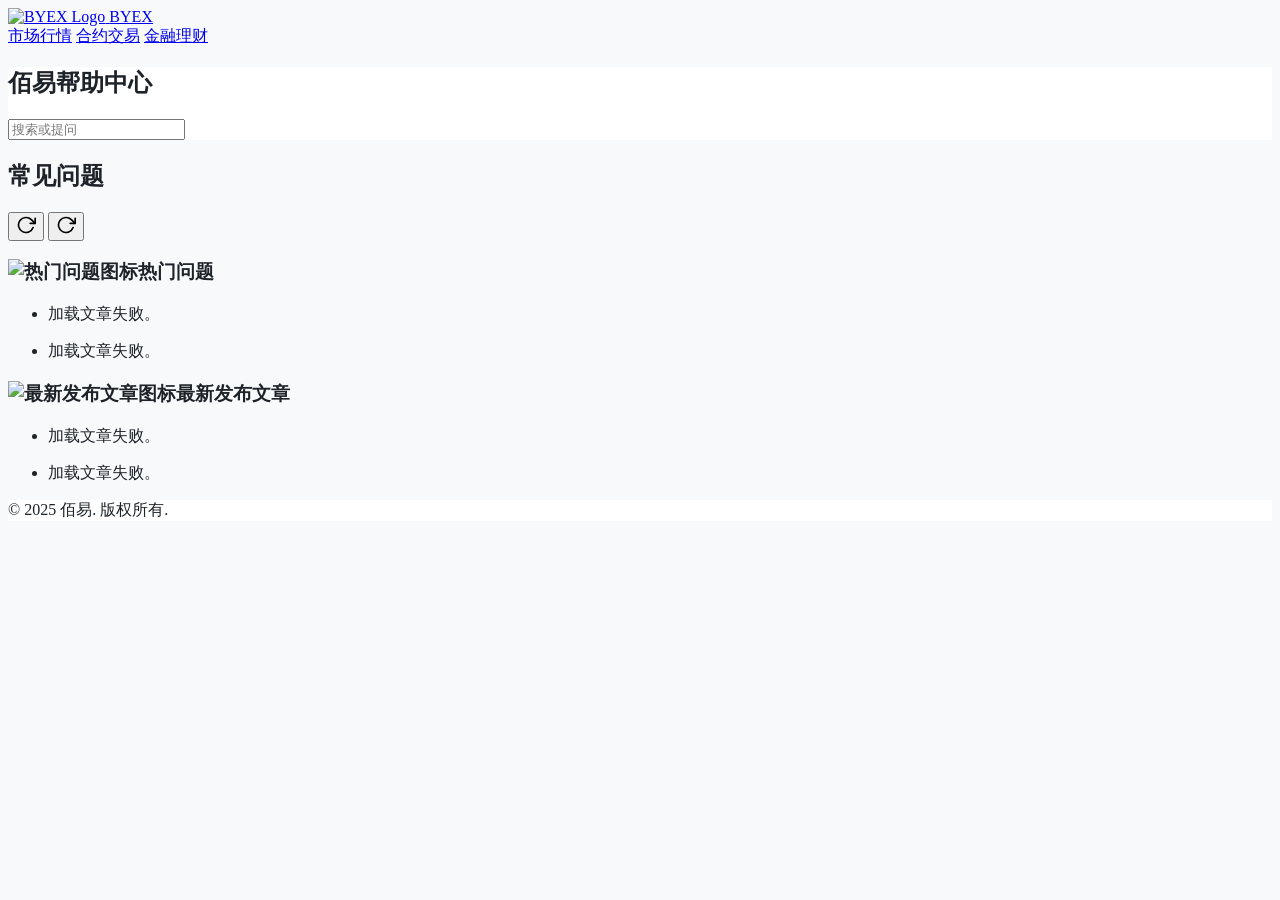
==== hbs/index.html @ b708539f "Create HBS help center preview with language adapter and theme Co-authored-by: sokdana2233 <sokdana2" ====
<!DOCTYPE html>
<html lang="zh-CN">
<head>
    <meta charset="UTF-8">
    <meta name="viewport" content="width=device-width, initial-scale=1.0">
    <title>佰易帮助中心 - HBS 预览</title>
    <script src="https://cdn.tailwindcss.com"></script>
    <link rel="preconnect" href="https://fonts.googleapis.com">
    <link rel="preconnect" href="https://fonts.gstatic.com" crossorigin>
    <link href="https://fonts.googleapis.com/css2?family=Inter:wght@400;500;600;700&family=Noto+Sans+SC:wght@400;500;700&display=swap" rel="stylesheet">
    <link rel="stylesheet" href="../style.css">
    <link rel="stylesheet" href="./theme.css">
</head>
<body class="font-sans bg-gray-50 text-gray-900">
    <!-- Header (HBS-like) -->
    <header class="zd-header bg-white border-b border-gray-200">
        <div class="container mx-auto px-4 sm:px-6 lg:px-8 h-16 flex items-center justify-between">
            <a href="/" class="flex items-center space-x-2">
                <img class="h-8 w-auto" src="https://i.ibb.co/vCv92HS7/byexlogo.png" alt="BYEX Logo"/>
                <span class="sr-only">BYEX</span>
            </a>
            <nav class="hidden md:flex items-center space-x-6">
                <a class="text-sm text-gray-700" href="#" data-translate-key="nav_market">市场行情</a>
                <a class="text-sm text-gray-700" href="#" data-translate-key="nav_futures">合约交易</a>
                <a class="text-sm text-gray-700" href="#" data-translate-key="nav_finance">金融理财</a>
            </nav>
        </div>
    </header>

    <main role="main">
        <!-- Hero Search (HBS-like) -->
        <section class="zd-hero bg-white">
            <div class="container mx-auto px-4 sm:px-6 lg:px-8 py-10 sm:py-16 text-center">
                <h1 class="text-3xl sm:text-4xl font-bold mb-4" data-translate-key="header_title">佰易帮助中心</h1>
                <div class="max-w-2xl mx-auto">
                    <div class="relative">
                        <input id="header-search" type="search" class="w-full p-4 pl-4 bg-white border-2 border-gray-200 rounded-lg" placeholder="搜索或提问"/>
                    </div>
                </div>
            </div>
        </section>

        <!-- FAQ blocks (HBS-like categories) -->
        <section class="container mx-auto px-4 sm:px-6 lg:px-8 py-8">
            <div class="flex items-center justify-between mb-4">
                <h2 class="text-xl sm:text-2xl font-bold" data-translate-key="faq_title">常见问题</h2>
                <div class="flex items-center space-x-3">
                    <button id="refresh-popular" class="refresh-button text-gray-500" aria-label="Refresh popular">
                        <svg xmlns="http://www.w3.org/2000/svg" width="20" height="20" viewBox="0 0 24 24" fill="none" stroke="currentColor" stroke-width="2" stroke-linecap="round" stroke-linejoin="round"><polyline points="23 4 23 10 17 10"></polyline><path d="M20.49 15a9 9 0 1 1-2.12-9.36L23 10"></path></svg>
                    </button>
                    <button id="refresh-latest" class="refresh-button text-gray-500" aria-label="Refresh latest">
                        <svg xmlns="http://www.w3.org/2000/svg" width="20" height="20" viewBox="0 0 24 24" fill="none" stroke="currentColor" stroke-width="2" stroke-linecap="round" stroke-linejoin="round"><polyline points="23 4 23 10 17 10"></polyline><path d="M20.49 15a9 9 0 1 1-2.12-9.36L23 10"></path></svg>
                    </button>
                </div>
            </div>

            <div class="grid grid-cols-1 lg:grid-cols-2 gap-6">
                <div class="bg-white p-6 rounded-lg border border-gray-200">
                    <h3 class="font-bold text-lg mb-4 flex items-center"><img src="https://i.ibb.co/sdFGh0cF/flame.png" alt="热门问题图标" class="w-6 h-6 mr-2"><span data-translate-key="faq_popular">热门问题</span></h3>
                    <ul id="zendesk-popular-list-desktop" class="space-y-4"><li></li></ul>
                    <div class="lg:hidden mt-4"><ul id="zendesk-popular-list-mobile" class="space-y-3"><li></li></ul></div>
                </div>
                <div class="bg-white p-6 rounded-lg border border-gray-200">
                    <h3 class="font-bold text-lg mb-4 flex items-center"><img src="https://i.ibb.co/k6VtcZYb/lightbulb-on.png" alt="最新发布文章图标" class="w-6 h-6 mr-2"><span data-translate-key="faq_latest">最新发布文章</span></h3>
                    <ul id="zendesk-latest-list-desktop" class="space-y-4"><li></li></ul>
                    <div id="zendesk-latest-list-mobile-container" class="lg:hidden mt-4"><ul class="space-y-3"><li></li></ul></div>
                </div>
            </div>
        </section>
    </main>

    <!-- Footer (HBS-like) -->
    <footer class="zd-footer bg-white border-t border-gray-200">
        <div class="container mx-auto px-4 sm:px-6 lg:px-8 py-8">
            <p class="text-sm text-gray-500" data-translate-key="footer_copyright">© 2025 佰易. 版权所有.</p>
        </div>
    </footer>

    <!-- Scripts: load translations first, then main + zendesk api + adapter -->
    <script>
        window.translations = {};
        window.languages = [
            { code: 'zh-CN', name: '简体中文' },
            { code: 'en-US', name: 'English' }
        ];
    </script>
    <script src="../translation.js"></script>
    <script src="../main.js"></script>
    <script src="../zendesk-api.js"></script>
    <script src="./adapter.js"></script>
</body>
</html>
---- style.css ----
/* Custom Tailwind Config */
tailwind.config = {
    theme: {
        extend: {
            colors: {
                'brand': '#00cfb6',
                'brand-light': '#e6f9f7',
                'brand-dark': '#00a692',
            },
            fontFamily: {
                sans: ['Inter', 'Noto Sans SC', 'sans-serif'],
            },
        }
    }
}

/* Global Styles */
body {
    background-color: #f8f9fa;
    color: #1e2329;
}

a:not(.brand-text):not(.info-card):hover {
    color: #00cfb6;
}

input[type="search"]:focus {
    border-color: #00cfb6;
    box-shadow: 0 0 0 2px rgba(0, 207, 182, 0.2);
    outline: none;
}

/* Brand Color Styles */
.brand-text { color: #00cfb6; }
.brand-bg { background-color: #00cfb6; }
.brand-border { border-color: #00cfb6; }
.brand-hover:hover { color: #00a692; }
.brand-icon-bg { background-color: #e6f9f7; }

/* Card Styles */
.info-card {
    transition: transform 0.2s ease-in-out, box-shadow 0.2s ease-in-out, background-color 0.3s ease, border-color 0.3s ease;
    position: relative;
}

@media (min-width: 1024px) {
    .info-card:hover {
        transform: translateY(-4px);
        z-index: 10;
        background-color: #ffffff;
    }
}

/* Swiper Pagination Styles */
.swiper-pagination-bullet {
    width: 12px;
    height: 4px;
    border-radius: 2px;
    background-color: #e5e7eb;
    opacity: 1;
    transition: background-color 0.3s ease;
}
.swiper-pagination-bullet-active {
    background-color: #374151;
}

/* Custom Swiper Navigation */
.swiper-button-prev,
.swiper-button-next {
    position: static;
    width: 20px;
    height: 20px;
    margin: 0;
}
.swiper-button-prev::after,
.swiper-button-next::after {
    display: none;
}


/* Accordion Styles */
.accordion-content { max-height: 0; overflow: hidden; transition: max-height 0.3s ease-out; }
.accordion-button svg.chevron-icon { transition: transform 0.3s ease; }
.accordion-button.open svg.chevron-icon { transform: rotate(180deg); }
.accordion-button.open .plus-icon { transform: rotate(45deg); }

/* Dropdown Menu Animation */
.dropdown-menu {
    opacity: 0;
    transform: translateY(10px);
    transition: opacity 0.2s ease-out, transform 0.2s ease-out;
    visibility: hidden;
    pointer-events: none;
}
.group:hover .dropdown-menu, .dropdown-menu.open {
    opacity: 1;
    transform: translateY(0);
    visibility: visible;
    pointer-events: auto;
}
.dropdown-arrow {
    transition: transform 0.2s ease-out;
}
.group:hover .dropdown-arrow {
    transform: rotate(180deg);
}

/* Logo Toggle */
.light-logo { display: block; }
.dark-logo { display: none; }

/* Mobile submenu transition */
.mobile-submenu {
    max-height: 0;
    overflow: hidden;
    transition: max-height 0.3s ease-out;
}

/* --- NEW: Mobile Menu Overlay Styles --- */
.top-nav {
    position: relative; /* Positioning context for the mobile menu */
}
#mobile-menu {
    position: absolute;
    top: 100%; /* Position right below the nav bar */
    left: 0;
    right: 0;
    z-index: 40;
    background-color: white;
    border-bottom: 1px solid #e5e7eb;
    transition: transform 0.3s ease-out, opacity 0.3s ease-out;
    transform: translateY(-10px);
    opacity: 0;
    visibility: hidden;
}
#mobile-menu.open {
    transform: translateY(0);
    opacity: 1;
    visibility: visible;
}


/* Language Modal Styles */
.language-item.active {
    border-color: #00cfb6;
    background-color: #e6f9f7;
}

.refresh-button {
    transition: transform 0.3s ease;
}
.refresh-button:hover {
    transform: rotate(90deg);
}

/* Widget Styles (from original HTML) */
.widget-font { font-family: 'Inter', sans-serif; }
.modal-backdrop { background-color: rgba(0, 0, 0, 0.7); }
.service-btn { background-color: #ffffff; border: 1px solid #e5e7eb; transition: background-color 0.2s, transform 0.2s; }
.service-btn:hover { background-color: #f9fafb; transform: translateY(-2px); }
.faq-nav-item.active { color: #000000; }
#faq-scroll-content::-webkit-scrollbar, #faq-nav::-webkit-scrollbar { width: 6px; height: 4px; }
#faq-scroll-content::-webkit-scrollbar-track, #faq-nav::-webkit-scrollbar-track { background: #f1f1f1; }
#faq-scroll-content::-webkit-scrollbar-thumb, #faq-nav::-webkit-scrollbar-thumb { background-color: #bdbdbd; border-radius: 20px; }
#faq-scroll-content::-webkit-scrollbar-thumb:hover, #faq-nav::-webkit-scrollbar-thumb:hover { background-color: #888; }
@keyframes pulse-subtle {
    0% { box-shadow: 0 0 0 0 rgba(20, 184, 166, 0.5); }
    70% { box-shadow: 0 0 0 12px rgba(20, 184, 166, 0); }
    100% { box-shadow: 0 0 0 0 rgba(20, 184, 166, 0); }
}
#open-support-btn { animation: pulse-subtle 2.5s infinite; }
#announcement-ticker a { position: absolute; width: 100%; height: 100%; display: flex; align-items: center; opacity: 0; transition: opacity 0.5s ease-in-out, transform 0.5s ease-in-out; transform: translateY(100%); white-space: nowrap; overflow: hidden; text-overflow: ellipsis; font-size: 0.875rem; color: #374151; }
#announcement-ticker a:hover { color: #0d9488; }
#announcement-ticker a.active { opacity: 1; transform: translateY(0); }
#new-announcement-toast { max-height: 0; padding-top: 0; padding-bottom: 0; opacity: 0; overflow: hidden; }
#new-announcement-toast.show { max-height: 100px; padding-top: 0.75rem; padding-bottom: 0.75rem; opacity: 1; }
---- hbs/theme.css ----
/* HBS theme bridge: minimal overrides to mimic Zendesk Guide look */

:root {
    --brand: #00cfb6;
    --brand-contrast: #00a692;
}

.zd-header .active,
.zd-footer a:hover,
.zd-hero a:hover {
    color: var(--brand-contrast);
}

.zd-hero {
    background: #ffffff;
}

.zd-footer {
    background: #ffffff;
}

/* Match list spacing and typography closer to Guide */
#zendesk-popular-list-desktop li a,
#zendesk-latest-list-desktop li a,
#zendesk-popular-list-mobile li a,
#zendesk-latest-list-mobile-container li a {
    color: #111827;
}
#zendesk-popular-list-desktop li a:hover,
#zendesk-latest-list-desktop li a:hover,
#zendesk-popular-list-mobile li a:hover,
#zendesk-latest-list-mobile-container li a:hover {
    color: var(--brand-contrast);
}

.refresh-button { transition: transform .2s ease; }
.refresh-button:hover { transform: rotate(90deg); }
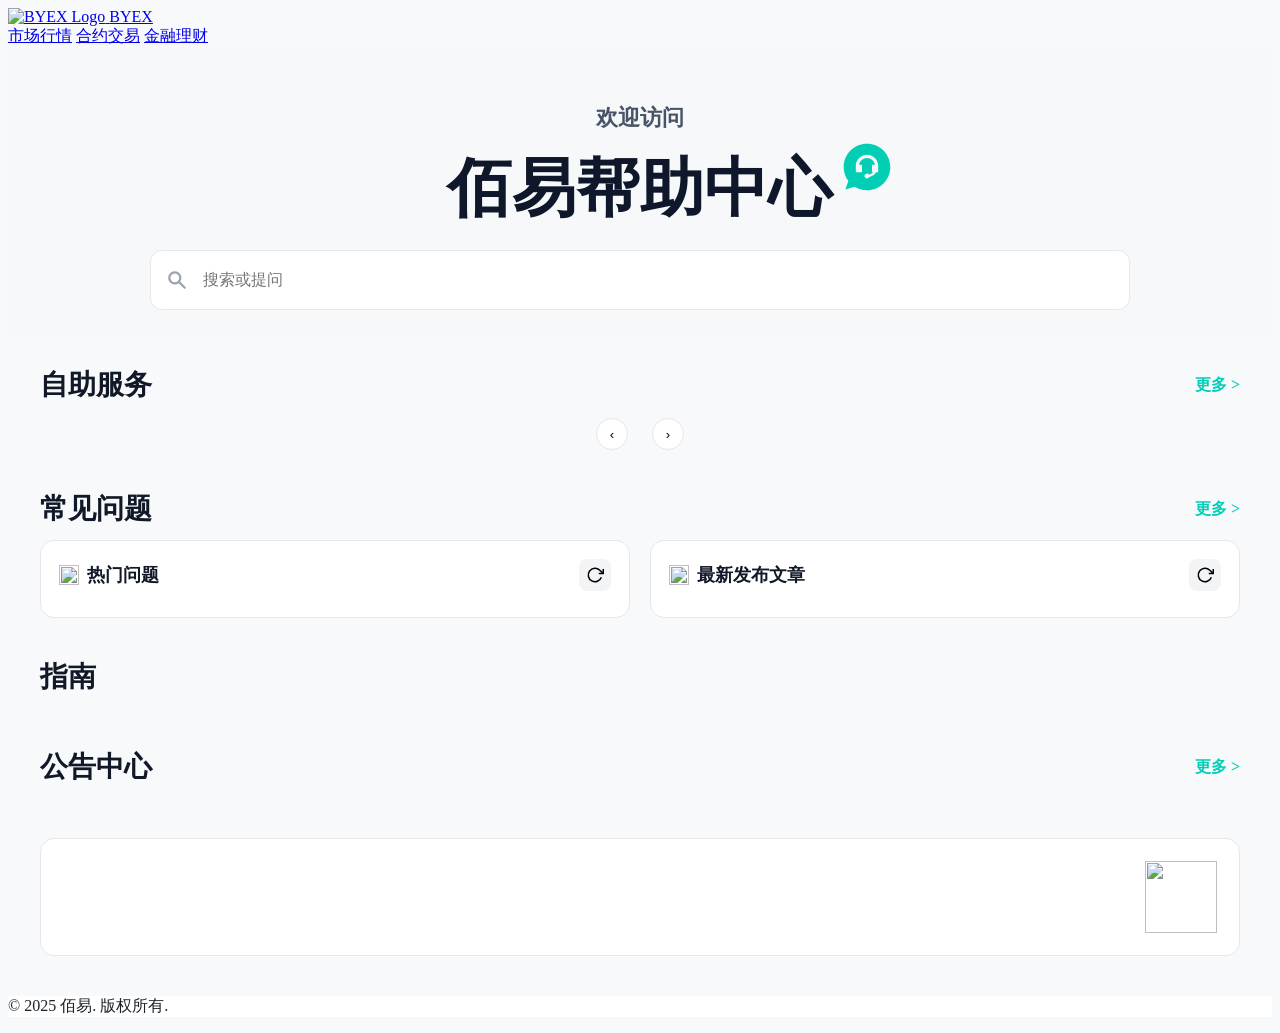
==== commit 2bcede13: "Refactor help center UI with HBS-inspired design and Zendesk list mirroring Co-authored-by: sokdana2" ====
--- a/hbs/index.html
+++ b/hbs/index.html
@@ -28,45 +28,115 @@
     </header>
 
     <main role="main">
-        <!-- Hero Search (HBS-like) -->
-        <section class="zd-hero bg-white">
-            <div class="container mx-auto px-4 sm:px-6 lg:px-8 py-10 sm:py-16 text-center">
-                <h1 class="text-3xl sm:text-4xl font-bold mb-4" data-translate-key="header_title">佰易帮助中心</h1>
-                <div class="max-w-2xl mx-auto">
-                    <div class="relative">
-                        <input id="header-search" type="search" class="w-full p-4 pl-4 bg-white border-2 border-gray-200 rounded-lg" placeholder="搜索或提问"/>
-                    </div>
-                </div>
+        <!-- ===== 顶部欢迎区（HBS结构） ===== -->
+        <header class="hero">
+          <div class="hero__inner">
+            <h2 class="hero__sub">欢迎访问</h2>
+            <div class="hero__titleWrap">
+              <h1 class="hero__title">佰易帮助中心</h1>
+              <svg class="hero__bubble" viewBox="0 0 60 60" xmlns="http://www.w3.org/2000/svg" fill="#00cfb6">
+                <path fill-rule="evenodd" clip-rule="evenodd" d="M29.9979 4.99902C16.1911 4.99902 4.99756 16.1925 4.99756 29.9994C4.99756 35.6653 6.88327 40.8909 10.0605 45.0841L6.77905 54.0101L16.8466 51.2643C20.6667 53.6322 25.1726 54.9997 29.9979 54.9997C43.8047 54.9997 54.9982 43.8072 54.9982 29.9994C54.9982 16.1916 43.8047 4.99902 29.9979 4.99902ZM42.0026 29.0002V35.6669H39.9819C38.2611 38.2376 35.5733 40.1064 32.4389 40.7528C32.0231 41.6843 31.0887 42.3336 30.0026 42.3336C28.5298 42.3336 27.3359 41.1397 27.3359 39.6669C27.3359 38.1942 28.5298 37.0002 30.0026 37.0002C30.8833 37.0002 31.6643 37.4272 32.1499 38.0854C33.833 37.6891 35.3404 36.8372 36.5346 35.6669H35.3359V27.6669H38.5673C37.926 23.5135 34.3357 20.3336 30.0026 20.3336C25.6696 20.3336 22.0792 23.5135 21.4379 27.6669H24.6693V35.6669H18.0026V29.0002C18.0026 22.3728 23.3752 17.0002 30.0026 17.0002C36.1793 17.0002 41.2661 21.667 41.9294 27.6669C41.9333 27.7023 41.937 27.7378 41.9406 27.7733C41.9816 28.1767 42.0026 28.586 42.0026 29.0002Z"/>
+              </svg>
             </div>
+            <div class="hero__search">
+              <div class="hero__searchIcon">
+                <svg xmlns="http://www.w3.org/2000/svg" viewBox="0 0 20 20" fill="currentColor">
+                  <path fill-rule="evenodd" d="M8 4a4 4 0 100 8 4 4 0 000-8zM2 8a6 6 0 1110.89 3.476l4.817 4.817a1 1 0 01-1.414 1.414l-4.816-4.816A6 6 0 012 8z" clip-rule="evenodd"/>
+                </svg>
+              </div>
+              <input id="hero-search-input" type="search" placeholder="搜索或提问" class="hero__searchInput">
+              <!-- 保留 main.js 的占位符更新钩子：隐藏输入供占位符同步使用 -->
+              <input id="header-search" type="text" style="position:absolute;left:-9999px;width:1px;height:1px;opacity:0" aria-hidden="true" />
+            </div>
+          </div>
+        </header>
+
+        <!-- ===== 自助服务（结构占位，动态适配不改现有JS） ===== -->
+        <section id="self-service" class="home-block">
+          <div class="block-head">
+            <h2 class="block-title">自助服务</h2>
+            <a id="self-more" class="block-more" href="#">更多 &gt;</a>
+          </div>
+          <div class="self-wrap">
+            <div class="slides" id="self-slides"><!-- 预览占位 --></div>
+            <div class="self-pager">
+              <button id="self-prev" class="navbtn" aria-label="Prev">‹</button>
+              <div id="self-dots" class="dots"></div>
+              <button id="self-next" class="navbtn" aria-label="Next">›</button>
+            </div>
+          </div>
         </section>
 
-        <!-- FAQ blocks (HBS-like categories) -->
-        <section class="container mx-auto px-4 sm:px-6 lg:px-8 py-8">
-            <div class="flex items-center justify-between mb-4">
-                <h2 class="text-xl sm:text-2xl font-bold" data-translate-key="faq_title">常见问题</h2>
-                <div class="flex items-center space-x-3">
-                    <button id="refresh-popular" class="refresh-button text-gray-500" aria-label="Refresh popular">
-                        <svg xmlns="http://www.w3.org/2000/svg" width="20" height="20" viewBox="0 0 24 24" fill="none" stroke="currentColor" stroke-width="2" stroke-linecap="round" stroke-linejoin="round"><polyline points="23 4 23 10 17 10"></polyline><path d="M20.49 15a9 9 0 1 1-2.12-9.36L23 10"></path></svg>
-                    </button>
-                    <button id="refresh-latest" class="refresh-button text-gray-500" aria-label="Refresh latest">
-                        <svg xmlns="http://www.w3.org/2000/svg" width="20" height="20" viewBox="0 0 24 24" fill="none" stroke="currentColor" stroke-width="2" stroke-linecap="round" stroke-linejoin="round"><polyline points="23 4 23 10 17 10"></polyline><path d="M20.49 15a9 9 0 1 1-2.12-9.36L23 10"></path></svg>
-                    </button>
-                </div>
+        <!-- ===== 常见问题（显示用 HBS 容器，数据由适配层镜像） ===== -->
+        <section id="faq" class="faq-block">
+          <div class="block-head">
+            <h2 class="block-title">常见问题</h2>
+            <a id="faq-more" class="block-more" href="#">更多 &gt;</a>
+          </div>
+          <div class="faq-grid">
+            <div class="faq-card">
+              <div class="faq-card-head">
+                <h3 class="faq-card-title"><img class="faq-icon" src="https://i.ibb.co/sdFGh0cF/flame.png" alt=""> 热门问题</h3>
+                <button id="faq-refresh-pop" class="refresh" aria-label="刷新">
+                  <svg width="18" height="18" viewBox="0 0 24 24" fill="none" stroke="currentColor" stroke-width="2">
+                    <polyline points="23 4 23 10 17 10"></polyline><path d="M20.49 15a9 9 0 1 1-2.12-9.36L23 10"></path>
+                  </svg>
+                </button>
+              </div>
+              <ul id="faq-pop-list" class="faq-list"></ul>
             </div>
+            <div class="faq-card">
+              <div class="faq-card-head">
+                <h3 class="faq-card-title"><img class="faq-icon" src="https://i.ibb.co/k6VtcZYb/lightbulb-on.png" alt=""> 最新发布文章</h3>
+                <button id="faq-refresh-latest" class="refresh" aria-label="刷新">
+                  <svg width="18" height="18" viewBox="0 0 24 24" fill="none" stroke="currentColor" stroke-width="2">
+                    <polyline points="23 4 23 10 17 10"></polyline><path d="M20.49 15a9 9 0 1 1-2.12-9.36L23 10"></path>
+                  </svg>
+                </button>
+              </div>
+              <ul id="faq-latest-list" class="faq-list"></ul>
+            </div>
+          </div>
+        </section>
 
-            <div class="grid grid-cols-1 lg:grid-cols-2 gap-6">
-                <div class="bg-white p-6 rounded-lg border border-gray-200">
-                    <h3 class="font-bold text-lg mb-4 flex items-center"><img src="https://i.ibb.co/sdFGh0cF/flame.png" alt="热门问题图标" class="w-6 h-6 mr-2"><span data-translate-key="faq_popular">热门问题</span></h3>
-                    <ul id="zendesk-popular-list-desktop" class="space-y-4"><li></li></ul>
-                    <div class="lg:hidden mt-4"><ul id="zendesk-popular-list-mobile" class="space-y-3"><li></li></ul></div>
-                </div>
-                <div class="bg-white p-6 rounded-lg border border-gray-200">
-                    <h3 class="font-bold text-lg mb-4 flex items-center"><img src="https://i.ibb.co/k6VtcZYb/lightbulb-on.png" alt="最新发布文章图标" class="w-6 h-6 mr-2"><span data-translate-key="faq_latest">最新发布文章</span></h3>
-                    <ul id="zendesk-latest-list-desktop" class="space-y-4"><li></li></ul>
-                    <div id="zendesk-latest-list-mobile-container" class="lg:hidden mt-4"><ul class="space-y-3"><li></li></ul></div>
-                </div>
+        <!-- ===== 指南 / 公告（结构占位） ===== -->
+        <section id="guide-sections" class="cards4">
+          <div class="block-head">
+            <h2 class="block-title">指南</h2>
+            <span class="block-more-spacer"></span>
+          </div>
+          <div id="guide-sections-grid" class="cards4-grid"></div>
+        </section>
+
+        <section id="announce-sections" class="cards4">
+          <div class="block-head">
+            <h2 class="block-title">公告中心</h2>
+            <a id="announce-more" class="block-more" href="#">更多 &gt;</a>
+          </div>
+          <div id="announce-sections-grid" class="cards4-grid"></div>
+        </section>
+
+        <!-- ===== Support CTA ===== -->
+        <section id="support-cta" class="support-block">
+          <h2 class="support-title"></h2>
+          <a id="support-card" class="support-card" href="#" aria-label="Open support">
+            <div class="support-text">
+              <h3 id="support-card-title" class="support-card-title"></h3>
+              <p  id="support-card-desc"  class="support-card-desc"></p>
+              <span id="support-card-cta"   class="support-card-cta"></span>
             </div>
+            <img class="support-img" alt="" src="https://i.ibb.co/M51V9Xv2/customer-care.png"
+                 onerror="this.onerror=null;this.src='https://placehold.co/120x120/e6f9f7/00cfb6?text=Chat';">
+          </a>
         </section>
+
+        <!-- 隐藏的原有 Zendesk 列表容器（供现有动态脚本使用） -->
+        <div style="display:none">
+            <ul id="zendesk-popular-list-desktop"><li></li></ul>
+            <div id="zendesk-latest-list-mobile-container"><ul><li></li></ul></div>
+            <ul id="zendesk-popular-list-mobile"><li></li></ul>
+            <ul id="zendesk-latest-list-desktop"><li></li></ul>
+        </div>
     </main>
 
     <!-- Footer (HBS-like) -->
@@ -76,7 +146,7 @@
         </div>
     </footer>
 
-    <!-- Scripts: load translations first, then main + zendesk api + adapter -->
+    <!-- HBS 样式（合并在 theme.css），脚本：加载翻译与现有动态，然后适配到 HBS 容器 -->
     <script>
         window.translations = {};
         window.languages = [
--- a/hbs/theme.css
+++ b/hbs/theme.css
@@ -3,6 +3,8 @@
 :root {
     --brand: #00cfb6;
     --brand-contrast: #00a692;
+    --container: 1200px;
+    --gap: 20px;
 }
 
 .zd-header .active,
@@ -36,3 +38,78 @@
 .refresh-button { transition: transform .2s ease; }
 .refresh-button:hover { transform: rotate(90deg); }
 
+/* ========== HBS provided styles ========== */
+.hero{ background:#f6f8fa; padding:56px 0 28px; text-align:center; }
+.hero__inner{ max-width:var(--container); margin:0 auto; }
+.hero__sub{ margin:0 0 12px; color:#475467; font-weight:700; font-size:22px; }
+.hero__titleWrap{ position:relative; display:inline-block; }
+.hero__title{ margin:0 0 18px; color:#0f172a; font-weight:900; letter-spacing:.2px; font-size:clamp(36px,6vw,64px); }
+.hero__bubble{ width:56px; height:56px; position:absolute; left:100%; top:-6px; margin-left:6px; }
+.hero__search{ max-width:980px; margin:0 auto; position:relative; }
+.hero__searchIcon{ position:absolute; left:16px; top:0; bottom:0; display:flex; align-items:center; color:#9ca3af; }
+.hero__searchIcon svg{ width:22px; height:22px; }
+.hero__searchInput{ width:100%; height:60px; padding:0 16px 0 52px; background:#fff; border:1px solid #e5e7eb; border-radius:12px; font-size:16px; }
+@media (max-width:640px){ .hero__searchInput{ height:50px; } }
+
+.home-block, .faq-block, .cards4, .support-block{ max-width:var(--container); margin:28px auto 40px; }
+.block-head{ display:flex; align-items:center; justify-content:space-between; margin-bottom:12px; }
+.block-title{ margin:0; font-weight:800; font-size:28px; color:#111827; }
+.block-more{ color:var(--brand); text-decoration:none; font-weight:600; }
+.block-more-spacer{ width:1px; height:1px; }
+
+.self-wrap{ background:transparent; }
+.slides{ position:relative; }
+.self-page{ display:grid; grid-template-columns:repeat(4,1fr); gap:var(--gap); }
+@media (max-width:1024px){ .self-page{ grid-template-columns:repeat(3,1fr); } }
+@media (max-width:820px){ .self-page{ grid-template-columns:repeat(2,1fr); } }
+@media (max-width:520px){ .self-page{ grid-template-columns:1fr; } }
+
+.cat-card{ background:#fff; border:1px solid #e5e7eb; border-radius:14px; padding:16px; transition:box-shadow .2s,border-color .2s; text-decoration:none; display:block; }
+.cat-card:hover{ box-shadow:0 8px 22px rgba(16,24,40,.06); border-color:#dbe3ea; }
+.cat-inner{ display:flex; gap:12px; }
+.cat-icon{ width:44px; height:44px; background:#e6f9f7; border-radius:12px; display:flex; align-items:center; justify-content:center; flex:0 0 auto; }
+.cat-icon img{ width:24px; height:24px; object-fit:contain; }
+.cat-tt{ margin:2px 0 6px; font-size:18px; font-weight:700; color:#111827; }
+.cat-desc{ margin:0; font-size:14px; color:#667085; line-height:1.6; max-height:3.2em; overflow:hidden; }
+
+.self-pager{ display:flex; justify-content:center; align-items:center; gap:12px; margin-top:14px; }
+.navbtn{ width:32px; height:32px; border-radius:50%; border:1px solid #e5e7eb; background:#fff; cursor:pointer; }
+.dots{ display:flex; gap:6px; }
+.dot{ width:6px; height:6px; border-radius:6px; background:#d1d5db; }
+.dot.active{ background:var(--brand); }
+
+.faq-grid{ display:grid; grid-template-columns:repeat(2,1fr); gap:var(--gap); }
+@media (max-width:900px){ .faq-grid{ grid-template-columns:1fr; } }
+.faq-card{ background:#fff; border:1px solid #e5e7eb; border-radius:14px; padding:18px; }
+.faq-card-head{ display:flex; align-items:center; justify-content:space-between; margin-bottom:8px; }
+.faq-card-title{ margin:0; display:flex; align-items:center; gap:8px; font-size:18px; font-weight:800; color:#111827; }
+.faq-icon{ width:20px; height:20px; }
+.refresh{ border:none; background:#f3f4f6; width:32px; height:32px; border-radius:8px; display:flex; align-items:center; justify-content:center; cursor:pointer; }
+.faq-list{ list-style:none; margin:0; padding:0; display:grid; gap:10px; }
+.faq-list li a{ color:#111827; text-decoration:none; font-size:16px; }
+.faq-list li small{ color:#9ca3af; margin-left:8px; }
+
+.cards4-grid{ display:grid; grid-template-columns:repeat(4,1fr); gap:var(--gap); }
+@media (max-width:1024px){ .cards4-grid{ grid-template-columns:repeat(2,1fr); } }
+@media (max-width:560px){ .cards4-grid{ grid-template-columns:1fr; } }
+.cards4-card{ background:#fff; border:1px solid #e5e7eb; border-radius:14px; padding:18px; }
+.cards4-head{ display:flex; align-items:center; justify-content:space-between; margin-bottom:8px; }
+.cards4-titleWrap{ display:flex; align-items:center; gap:10px; }
+.cards4-icon{ width:40px; height:40px; background:#e6f9f7; border-radius:10px; display:flex; align-items:center; justify-content:center; }
+.cards4-icon img{ width:22px; height:22px; object-fit:contain; }
+.cards4-title{ margin:0; font-weight:800; color:#111827; font-size:18px; }
+.cards4-more{ color:var(--brand); text-decoration:none; font-weight:600; }
+.cards4-list{ list-style:none; padding:0; margin:0; display:grid; gap:8px; }
+.cards4-list a{ text-decoration:none; color:#111827; font-size:15px; }
+.cards4-onlyTitle{ display:flex; align-items:center; gap:10px; text-decoration:none; }
+.cards4-onlyTitle .cards4-title{ font-size:16px; }
+
+.support-title{ text-align:center; font-weight:800; font-size:28px; color:#0f172a; margin:0 0 16px; }
+.support-card{ display:flex; align-items:center; justify-content:space-between; gap:20px; background:#fff; border:1px solid #e5e7eb; border-radius:14px; padding:22px; text-decoration:none; transition:box-shadow .2s,border-color .2s; }
+.support-card:hover{ box-shadow:0 8px 22px rgba(16,24,40,.06); border-color:#dbe3ea; }
+.support-card-title{ margin:0; font-size:20px; font-weight:800; color:#0f172a; }
+.support-card-desc{ margin:6px 0 10px; color:#667085; font-size:14px; }
+.support-card-cta{ color:var(--brand); font-weight:600; font-size:14px; }
+.support-img{ width:72px; height:72px; object-fit:contain; flex:0 0 auto; }
+@media (max-width:640px){ .support-img{ width:60px; height:60px; } }
+
